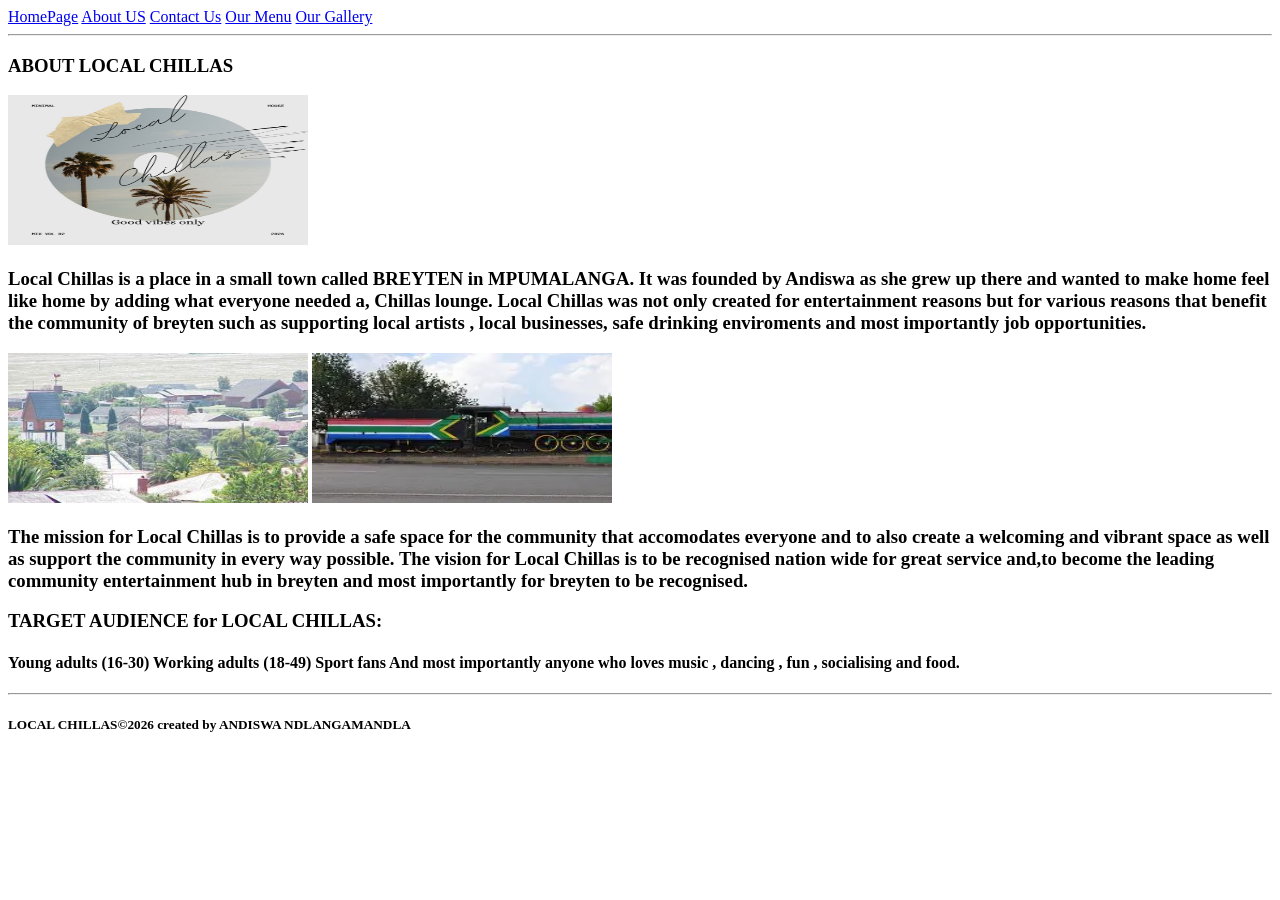
==== about.html @ eb331272 "made some changes" ====
<!DOCTYPE html>
<html lang="en">
<head>
    <meta charset="UTF-8">
    <meta name="viewport" content="width=device-width, initial-scale=1.0">
    <title>LOCAL CHILLAS</title>
</head>
<body>
<header>
<nav>
  
<a href="index.html">HomePage</a>
<a href="about.html">About US</a>
<a href="contact.html">Contact Us</a>
<a href="services.html">Our Menu</a>
<a href="gallery.html">Our Gallery</a>
</nav>
    </header>
<hr>

<main>

<h3>ABOUT LOCAL CHILLAS</h3>

<img src="LCmainpic.jpg" sizes="auto">

<h3><p>Local Chillas is a place in a small town <!--this tag allows the developer to write a paragraph or meesage-->
called BREYTEN in MPUMALANGA. It 
was founded by Andiswa as she grew up 
there and wanted to make home feel like 
home by adding what everyone needed 
a, Chillas lounge. 
Local Chillas was not only created for 
entertainment reasons but for various 
reasons that benefit the community of 
breyten such as supporting local artists , 
local businesses, safe drinking 
enviroments and most importantly job 
opportunities.
</p></h3>

<img src="extraimg.jpg" sizes="auto">

<img src="extraimg2.jpg" sizes="auto">

<h3>The mission for Local Chillas is to 
provide a safe space for the community
that accomodates everyone and to also 
create a welcoming and vibrant space as 
well as support the community in every 
way possible. 
 
The vision for Local Chillas is to be
recognised nation wide for great service
and,to become the leading community 
entertainment hub in breyten and most 
importantly for breyten to be recognised. </h3>

<h3>TARGET AUDIENCE for LOCAL CHILLAS:</h3>
<h4>

Young adults (16-30) 
Working adults (18-49) 
Sport fans  
And most importantly anyone who loves 
music , dancing , fun , socialising and 
food. 



</h4>

 </main>



    
</body>

<hr>

<footer>
<h5>LOCAL CHILLAS&COPY;2026 created by ANDISWA NDLANGAMANDLA</h5>

</footer>

</html>
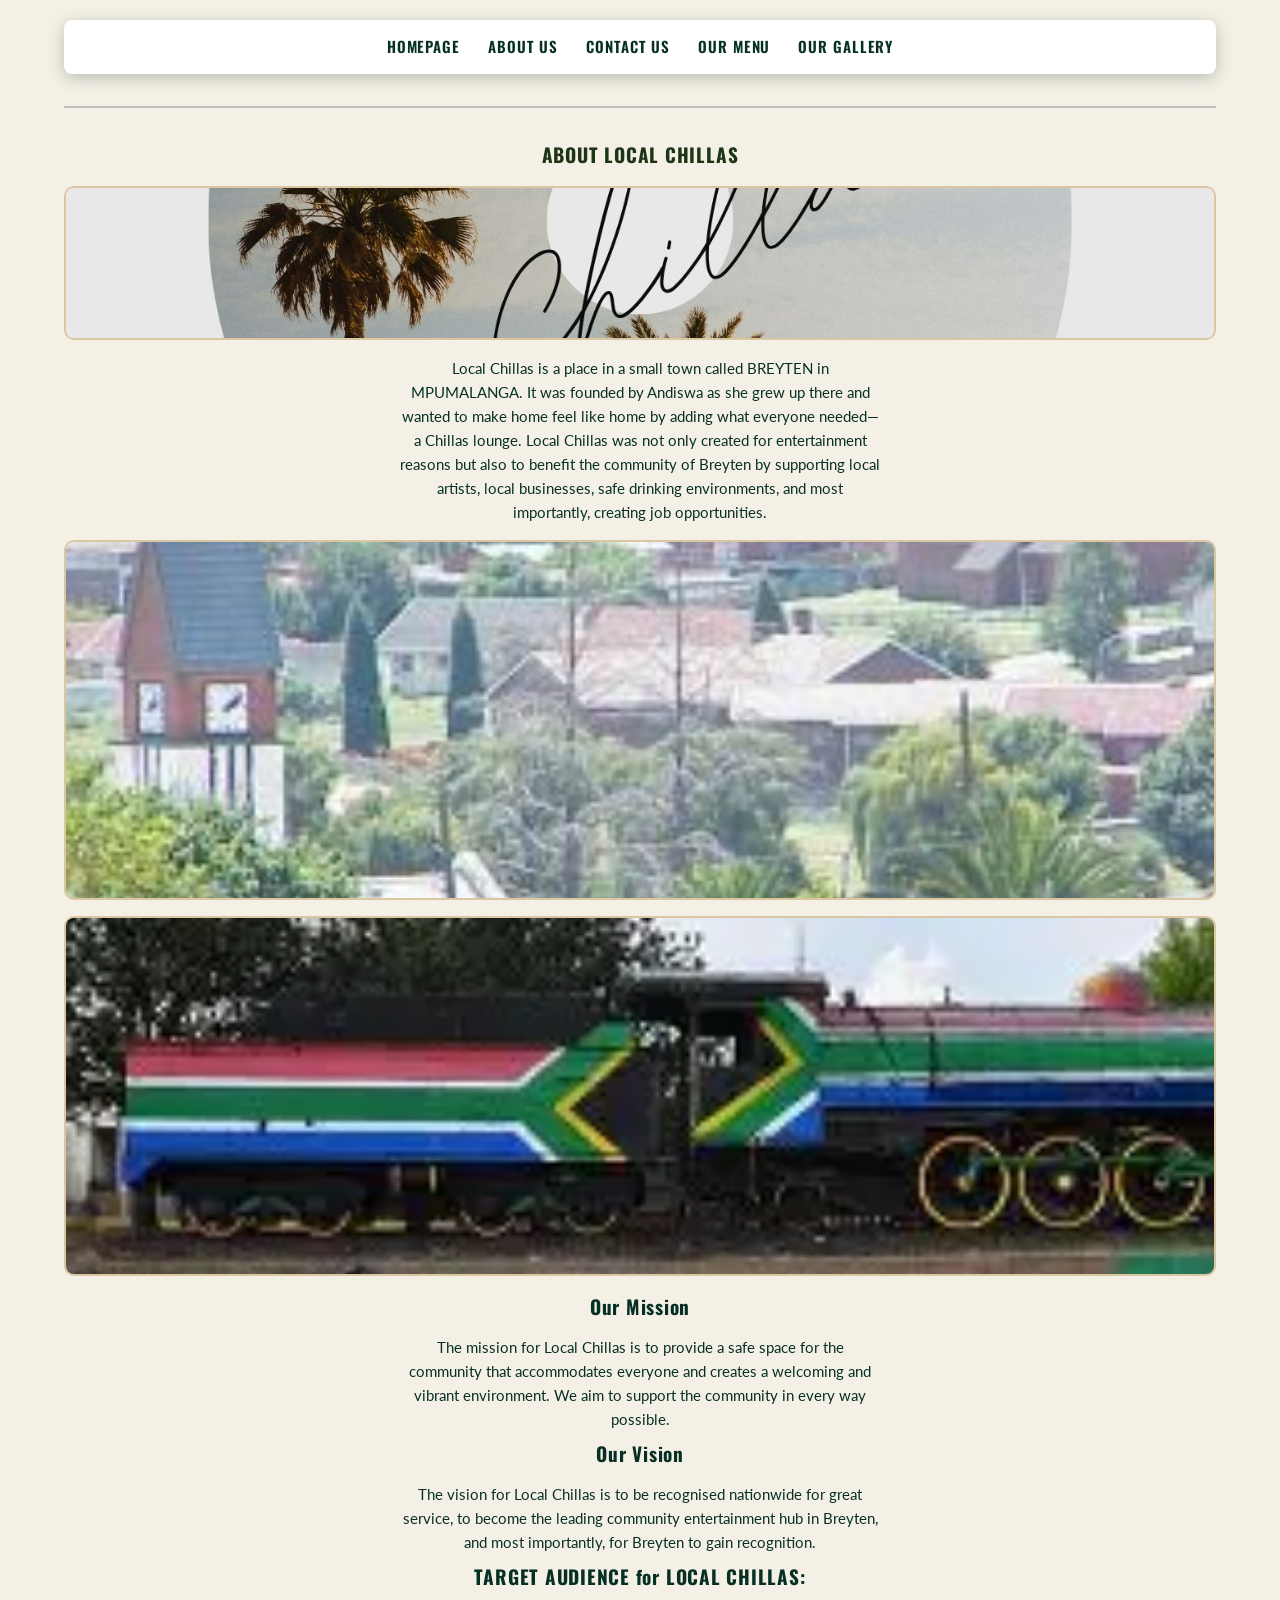
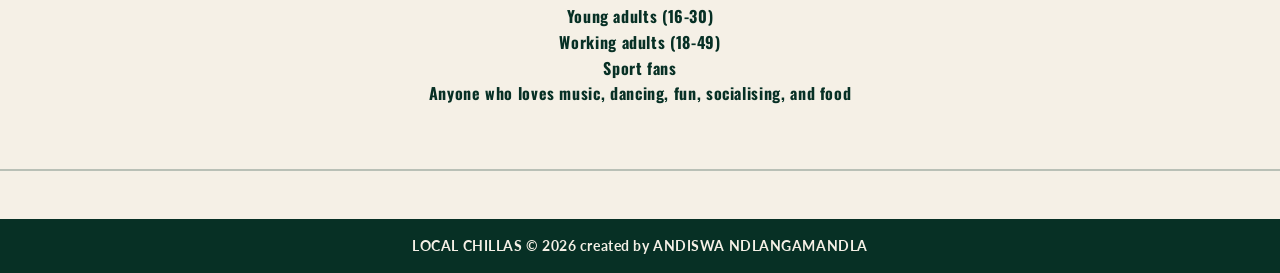
==== commit 91310059: "i commit to the changes i made" ====
--- a/about.html
+++ b/about.html
@@ -4,84 +4,65 @@
     <meta charset="UTF-8">
     <meta name="viewport" content="width=device-width, initial-scale=1.0">
     <title>LOCAL CHILLAS</title>
+    <link rel="stylesheet" href="CSS/style.css">
 </head>
 <body>
-<header>
-<nav>
-  
-<a href="index.html">HomePage</a>
-<a href="about.html">About US</a>
-<a href="contact.html">Contact Us</a>
-<a href="services.html">Our Menu</a>
-<a href="gallery.html">Our Gallery</a>
-</nav>
-    </header>
-<hr>
+    <div class="box">
 
-<main>
+        <header>
+            <nav class="navbar">
+                <ul>
+                    <li><a href="index.html">HomePage</a></li>
+                    <li><a href="about.html">About Us</a></li>
+                    <li><a href="contact.html">Contact Us</a></li>
+                    <li><a href="services.html">Our Menu</a></li>
+                    <li><a href="gallery.html">Our Gallery</a></li>
+                </ul>
+                <div class="indicator"></div>
+            </nav>
+        </header>
 
-<h3>ABOUT LOCAL CHILLAS</h3>
+        <hr>
 
-<img src="LCmainpic.jpg" sizes="auto">
+        <main>
+            <h3 style="color: rgb(28, 53, 22);">ABOUT LOCAL CHILLAS</h3>
 
-<h3><p>Local Chillas is a place in a small town <!--this tag allows the developer to write a paragraph or meesage-->
-called BREYTEN in MPUMALANGA. It 
-was founded by Andiswa as she grew up 
-there and wanted to make home feel like 
-home by adding what everyone needed 
-a, Chillas lounge. 
-Local Chillas was not only created for 
-entertainment reasons but for various 
-reasons that benefit the community of 
-breyten such as supporting local artists , 
-local businesses, safe drinking 
-enviroments and most importantly job 
-opportunities.
-</p></h3>
+            <img src="LCmainpic.jpg" alt="Main picture of Local Chillas" sizes="auto">
+            <p>Local Chillas is a place in a small town called BREYTEN in MPUMALANGA. 
+            It was founded by Andiswa as she grew up there and wanted to make home feel 
+            like home by adding what everyone needed—a Chillas lounge. Local Chillas was 
+            not only created for entertainment reasons but also to benefit the community 
+            of Breyten by supporting local artists, local businesses, safe drinking 
+            environments, and most importantly, creating job opportunities.</p>
 
-<img src="extraimg.jpg" sizes="auto">
+            <img src="extraimg.jpg" alt="Extra image 1 of Local Chillas">
+            <img src="extraimg2.jpg" alt="Extra image 2 of Local Chillas">
 
-<img src="extraimg2.jpg" sizes="auto">
+            <h3>Our Mission</h3>
+            <p>The mission for Local Chillas is to provide a safe space for the community
+            that accommodates everyone and creates a welcoming and vibrant environment. 
+            We aim to support the community in every way possible.</p>
 
-<h3>The mission for Local Chillas is to 
-provide a safe space for the community
-that accomodates everyone and to also 
-create a welcoming and vibrant space as 
-well as support the community in every 
-way possible. 
- 
-The vision for Local Chillas is to be
-recognised nation wide for great service
-and,to become the leading community 
-entertainment hub in breyten and most 
-importantly for breyten to be recognised. </h3>
+            <h3>Our Vision</h3>
+            <p>The vision for Local Chillas is to be recognised nationwide for great service,
+            to become the leading community entertainment hub in Breyten, and most importantly, 
+            for Breyten to gain recognition.</p>
 
-<h3>TARGET AUDIENCE for LOCAL CHILLAS:</h3>
-<h4>
+            <h3>TARGET AUDIENCE for LOCAL CHILLAS:</h3>
+            <h4>
+                Young adults (16-30)<br>
+                Working adults (18-49)<br>
+                Sport fans<br>
+                Anyone who loves music, dancing, fun, socialising, and food
+            </h4>
+        </main>
 
-Young adults (16-30) 
-Working adults (18-49) 
-Sport fans  
-And most importantly anyone who loves 
-music , dancing , fun , socialising and 
-food. 
+    </div>
 
+    <hr>
 
-
-</h4>
-
- </main>
-
-
-
-    
+    <footer>
+        <h5>LOCAL CHILLAS &copy; 2026 created by ANDISWA NDLANGAMANDLA</h5>
+    </footer>
 </body>
-
-<hr>
-
-<footer>
-<h5>LOCAL CHILLAS&COPY;2026 created by ANDISWA NDLANGAMANDLA</h5>
-
-</footer>
-
 </html>
--- a/CSS/style.css
+++ b/CSS/style.css
@@ -0,0 +1,392 @@
+/* ===== LOCAL CHILLAS — style.css ===== */
+/* Fonts */
+@import url('https://fonts.googleapis.com/css2?family=Oswald:wght@400;600&family=Lato:wght@400;700&display=swap');
+
+/* ===== CSS Variables ===== */
+:root {
+    --green-dark:   #073025;
+    --green-mid:    #0a482a;
+    --green-light:  #17352d;
+    --sand:         #f5f0e6;
+    --sand-mid:     #d9c7a3;
+    --sand-light:   #eee6d5;
+    --white:        #ffffff;
+    --black:        #111111;
+    --shadow-green: rgba(7, 48, 37, 0.25);
+}
+
+/* ===== Reset & Base ===== */
+*, *::before, *::after {
+    box-sizing: border-box;
+    margin: 0;
+    padding: 0;
+}
+
+body {
+    font-family: 'Lato', Arial, sans-serif;
+    background-color: var(--sand);
+    color: var(--green-dark);
+    line-height: 1.6;
+}
+
+/* ===== Typography ===== */
+h1, h2, h3, h4 {
+    font-family: 'Oswald', Arial, sans-serif;
+    text-align: center;
+    color: var(--green-dark);
+    letter-spacing: 0.04em;
+}
+
+h1 { font-size: 2rem;   margin-bottom: 20px; }
+h2 { font-size: 1.4rem; margin-bottom: 14px; }
+h3 { font-size: 1.2rem; margin-bottom: 12px; }
+h4 { font-size: 1rem;   margin-bottom: 10px; }
+
+h5 {
+    font-family: 'Lato', Arial, sans-serif;
+    text-align: center;
+    color: var(--sand);
+    font-size: 0.95rem;
+    margin: 0;
+}
+
+/* ===== Page Wrapper ===== */
+.box {
+    max-width: 1200px;
+    margin: 0 auto;
+    padding: 20px 24px;
+}
+
+/* ===== Navbar ===== */
+.navbar {
+    background-color: var(--white);
+    padding: 14px 24px;
+    border-radius: 8px;
+    box-shadow: 0 4px 16px var(--shadow-green);
+}
+
+.navbar ul {
+    list-style: none;
+    display: flex;
+    justify-content: center;
+    flex-wrap: wrap;
+    gap: 28px;
+}
+
+.navbar li a {
+    text-decoration: none;
+    color: var(--green-dark);
+    font-family: 'Oswald', Arial, sans-serif;
+    font-weight: 600;
+    font-size: 15px;
+    letter-spacing: 0.06em;
+    text-transform: uppercase;
+    padding-bottom: 3px;
+    border-bottom: 2px solid transparent;
+    transition: color 0.25s, border-color 0.25s;
+}
+
+.navbar li a:hover {
+    color: var(--green-mid);
+    border-bottom-color: var(--sand-mid);
+}
+
+/* ===== Horizontal Rule ===== */
+hr {
+    border: none;
+    height: 2px;
+    background-color: var(--green-dark);
+    margin: 32px 0;
+    opacity: 0.25;
+}
+
+/* ===== Marquee / Welcome Banner ===== */
+.marquee {
+    background-color: var(--green-dark);
+    padding: 12px 0;
+    margin-top: 14px;
+    border-radius: 6px;
+    overflow: hidden;
+}
+
+.marquee h1 {
+    color: var(--sand);
+    font-size: 1.5rem;
+    margin: 0;
+    letter-spacing: 0.1em;
+}
+
+/* ===== Hero Image ===== */
+.box > img {
+    width: 100%;
+    max-height: 480px;
+    object-fit: cover;
+    border-radius: 10px;
+    margin-top: 20px;
+    display: block;
+}
+
+/* ===== About Page — inline images ===== */
+main img {
+    width: 100%;
+    max-height: 360px;
+    object-fit: cover;
+    border-radius: 10px;
+    margin: 16px 0;
+    border: 2px solid var(--sand-mid);
+    display: block;
+}
+
+/* ===== Gallery Sections ===== */
+section {
+    margin-bottom: 40px;
+}
+
+section h3 {
+    font-size: 1.1rem;
+    color: var(--green-dark);
+    text-align: left;
+    padding-left: 4px;
+    border-left: 4px solid var(--green-mid);
+    margin-bottom: 14px;
+}
+
+.gallery-grid {
+    display: grid;
+    grid-template-columns: repeat(auto-fit, minmax(240px, 1fr));
+    gap: 16px;
+}
+
+.gallery-grid img {
+    width: 100%;
+    height: 220px;
+    object-fit: cover;
+    border-radius: 10px;
+    border: 2px solid var(--sand-mid);
+    transition: transform 0.3s ease, box-shadow 0.3s ease;
+    display: block;
+    margin: 0;
+}
+
+.gallery-grid img:hover {
+    transform: scale(1.04);
+    box-shadow: 0 8px 24px var(--shadow-green);
+}
+
+/* ===== Menu Tables ===== */
+.menu-table,
+.vip-table {
+    width: 80%;
+    margin: 0 auto 28px;
+    border-collapse: collapse;
+    background-color: var(--white);
+    border-radius: 10px;
+    overflow: hidden;
+    box-shadow: 0 4px 16px var(--shadow-green);
+}
+
+/* Headers */
+.menu-table th,
+.vip-table th {
+    padding: 12px 20px;
+    background-color: var(--green-dark);
+    color: var(--sand);
+    font-family: 'Oswald', Arial, sans-serif;
+    font-size: 16px;
+    letter-spacing: 0.05em;
+    text-align: left;
+}
+
+.vip-table th {
+    background-color: var(--green-mid);
+    text-align: center;
+}
+
+/* Cells */
+.menu-table td,
+.vip-table td {
+    padding: 11px 20px;
+    font-size: 15px;
+    border-bottom: 1px solid var(--sand-mid);
+    color: var(--green-dark);
+}
+
+.vip-table td {
+    background-color: var(--sand);
+    text-align: center;
+}
+
+/* Last row — no divider */
+.menu-table tr:last-child td,
+.vip-table tr:last-child td {
+    border-bottom: none;
+    font-weight: 700;
+}
+
+/* Row hover */
+.menu-table tbody tr:hover td,
+.vip-table tbody tr:hover td {
+    background-color: var(--sand-light);
+    transition: background-color 0.2s ease;
+}
+
+/* ===== Contact Page ===== */
+.contact-form-wrapper {
+    margin-top: 30px;
+}
+
+.contact-form {
+    background-color: var(--white);
+    border-radius: 10px;
+    padding: 28px 32px;
+    box-shadow: 0 4px 16px var(--shadow-green);
+    max-width: 560px;
+    margin: 0 auto;
+    display: flex;
+    flex-direction: column;
+    gap: 14px;
+}
+
+.contact-form h2 {
+    font-size: 1.3rem;
+    text-align: center;
+    margin-bottom: 6px;
+}
+
+.contact-form label {
+    font-size: 14px;
+    font-weight: 700;
+    color: var(--green-dark);
+    margin-bottom: 2px;
+}
+
+.contact-form input[type="text"],
+.contact-form input[type="email"] {
+    width: 100%;
+    padding: 10px 14px;
+    border: 1.5px solid var(--sand-mid);
+    border-radius: 6px;
+    font-family: 'Lato', Arial, sans-serif;
+    font-size: 15px;
+    color: var(--green-dark);
+    background-color: var(--sand);
+    transition: border-color 0.2s;
+    outline: none;
+}
+
+.contact-form input:focus {
+    border-color: var(--green-mid);
+    background-color: var(--white);
+}
+
+/* ===== Buttons ===== */
+button,
+.contact-form button {
+    background-color: var(--green-dark);
+    color: var(--sand);
+    font-family: 'Oswald', Arial, sans-serif;
+    font-size: 15px;
+    letter-spacing: 0.08em;
+    text-transform: uppercase;
+    padding: 11px 26px;
+    border: 2px solid var(--green-dark);
+    border-radius: 8px;
+    cursor: pointer;
+    transition: background-color 0.25s, color 0.25s, transform 0.15s;
+}
+
+button:hover {
+    background-color: var(--green-mid);
+    border-color: var(--green-mid);
+    transform: translateY(-2px);
+}
+
+button:active {
+    transform: translateY(1px);
+}
+
+button[type="button"] {
+    background-color: transparent;
+    color: var(--green-dark);
+    border-color: var(--green-dark);
+    margin-top: 6px;
+}
+
+button[type="button"]:hover {
+    background-color: var(--green-dark);
+    color: var(--sand);
+}
+
+/* ===== Contact Info Text ===== */
+main ul {
+    list-style: none;
+    padding: 0;
+    margin: 16px auto;
+    max-width: 420px;
+    text-align: center;
+}
+
+main ul li {
+    padding: 6px 0;
+    font-size: 16px;
+}
+
+main p {
+    text-align: center;
+    font-size: 15px;
+    margin: 8px auto;
+    max-width: 480px;
+}
+
+main a {
+    color: var(--green-mid);
+    font-weight: 700;
+}
+
+main a:hover {
+    text-decoration: underline;
+}
+
+/* ===== Footer ===== */
+footer {
+    background-color: var(--green-dark);
+    color: var(--sand);
+    text-align: center;
+    padding: 16px 0;
+    margin-top: 48px;
+}
+
+footer h5 {
+    color: var(--sand);
+    font-size: 14px;
+    letter-spacing: 0.04em;
+}
+
+/* ===== Responsive ===== */
+@media (max-width: 768px) {
+    .navbar ul {
+        flex-direction: column;
+        align-items: center;
+        gap: 12px;
+    }
+
+    .menu-table,
+    .vip-table {
+        width: 100%;
+    }
+
+    .menu-table th,
+    .menu-table td,
+    .vip-table th,
+    .vip-table td {
+        padding: 10px 12px;
+        font-size: 13px;
+    }
+
+    h1 { font-size: 1.5rem; }
+    h2 { font-size: 1.2rem; }
+
+    .contact-form {
+        padding: 20px 16px;
+    }
+}
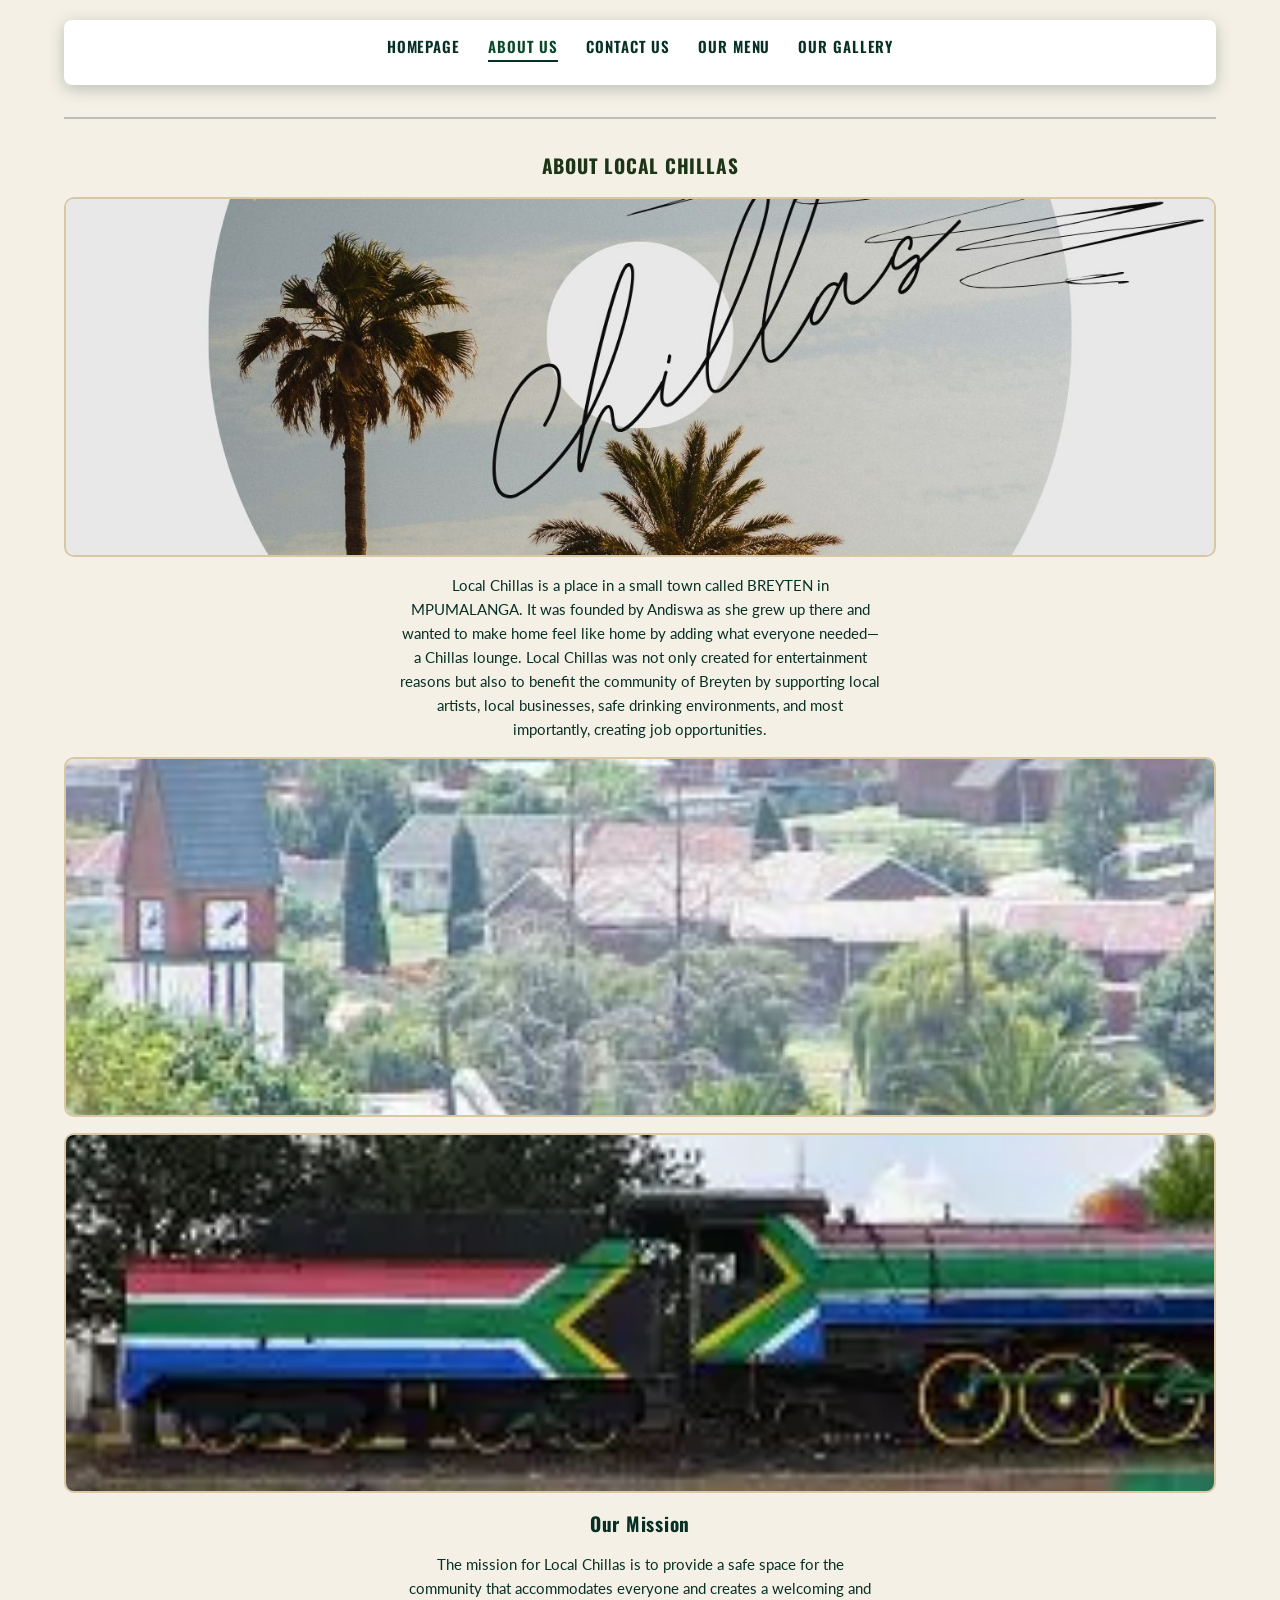
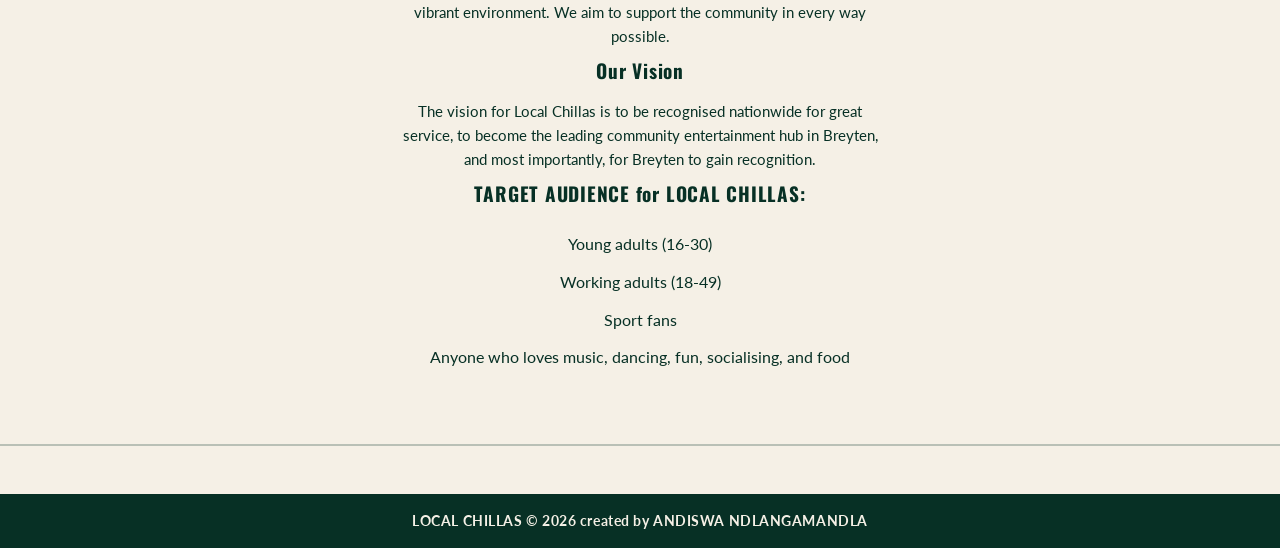
==== commit 748bc7c9: "i commit to the final changes i made in all the pages" ====
--- a/about.html
+++ b/about.html
@@ -13,7 +13,7 @@
             <nav class="navbar">
                 <ul>
                     <li><a href="index.html">HomePage</a></li>
-                    <li><a href="about.html">About Us</a></li>
+                    <li><a href="about.html" class="active">About Us</a></li>
                     <li><a href="contact.html">Contact Us</a></li>
                     <li><a href="services.html">Our Menu</a></li>
                     <li><a href="gallery.html">Our Gallery</a></li>
@@ -27,7 +27,7 @@
         <main>
             <h3 style="color: rgb(28, 53, 22);">ABOUT LOCAL CHILLAS</h3>
 
-            <img src="LCmainpic.jpg" alt="Main picture of Local Chillas" sizes="auto">
+            <img src="LCmainpic.jpg" alt="Main picture of Local Chillas">
             <p>Local Chillas is a place in a small town called BREYTEN in MPUMALANGA. 
             It was founded by Andiswa as she grew up there and wanted to make home feel 
             like home by adding what everyone needed—a Chillas lounge. Local Chillas was 
@@ -49,12 +49,14 @@
             for Breyten to gain recognition.</p>
 
             <h3>TARGET AUDIENCE for LOCAL CHILLAS:</h3>
-            <h4>
-                Young adults (16-30)<br>
-                Working adults (18-49)<br>
-                Sport fans<br>
-                Anyone who loves music, dancing, fun, socialising, and food
-            </h4>
+            
+                <ul>
+                <li>Young adults (16-30)</li>
+                <li>Working adults (18-49)</li>
+                <li>Sport fans</li>
+                <li>Anyone who loves music, dancing, fun, socialising, and food</li>
+                </ul>
+            
         </main>
 
     </div>
--- a/CSS/style.css
+++ b/CSS/style.css
@@ -142,7 +142,7 @@
     margin-bottom: 40px;
 }
 
-section h3 {
+.gallery-section h3 {
     font-size: 1.1rem;
     color: var(--green-dark);
     text-align: left;
@@ -389,4 +389,16 @@
     .contact-form {
         padding: 20px 16px;
     }
+}
+.indicator {
+    height: 3px;
+    background-color: var(--green-dark);
+    border-radius: 2px;
+    margin-top: 8px;
+    width: 0;
+    transition: width 0.3s ease;
+}
+.navbar li a.active {
+    border-bottom: 2px solid var(--green-dark);
+    color: var(--green-mid);
 }
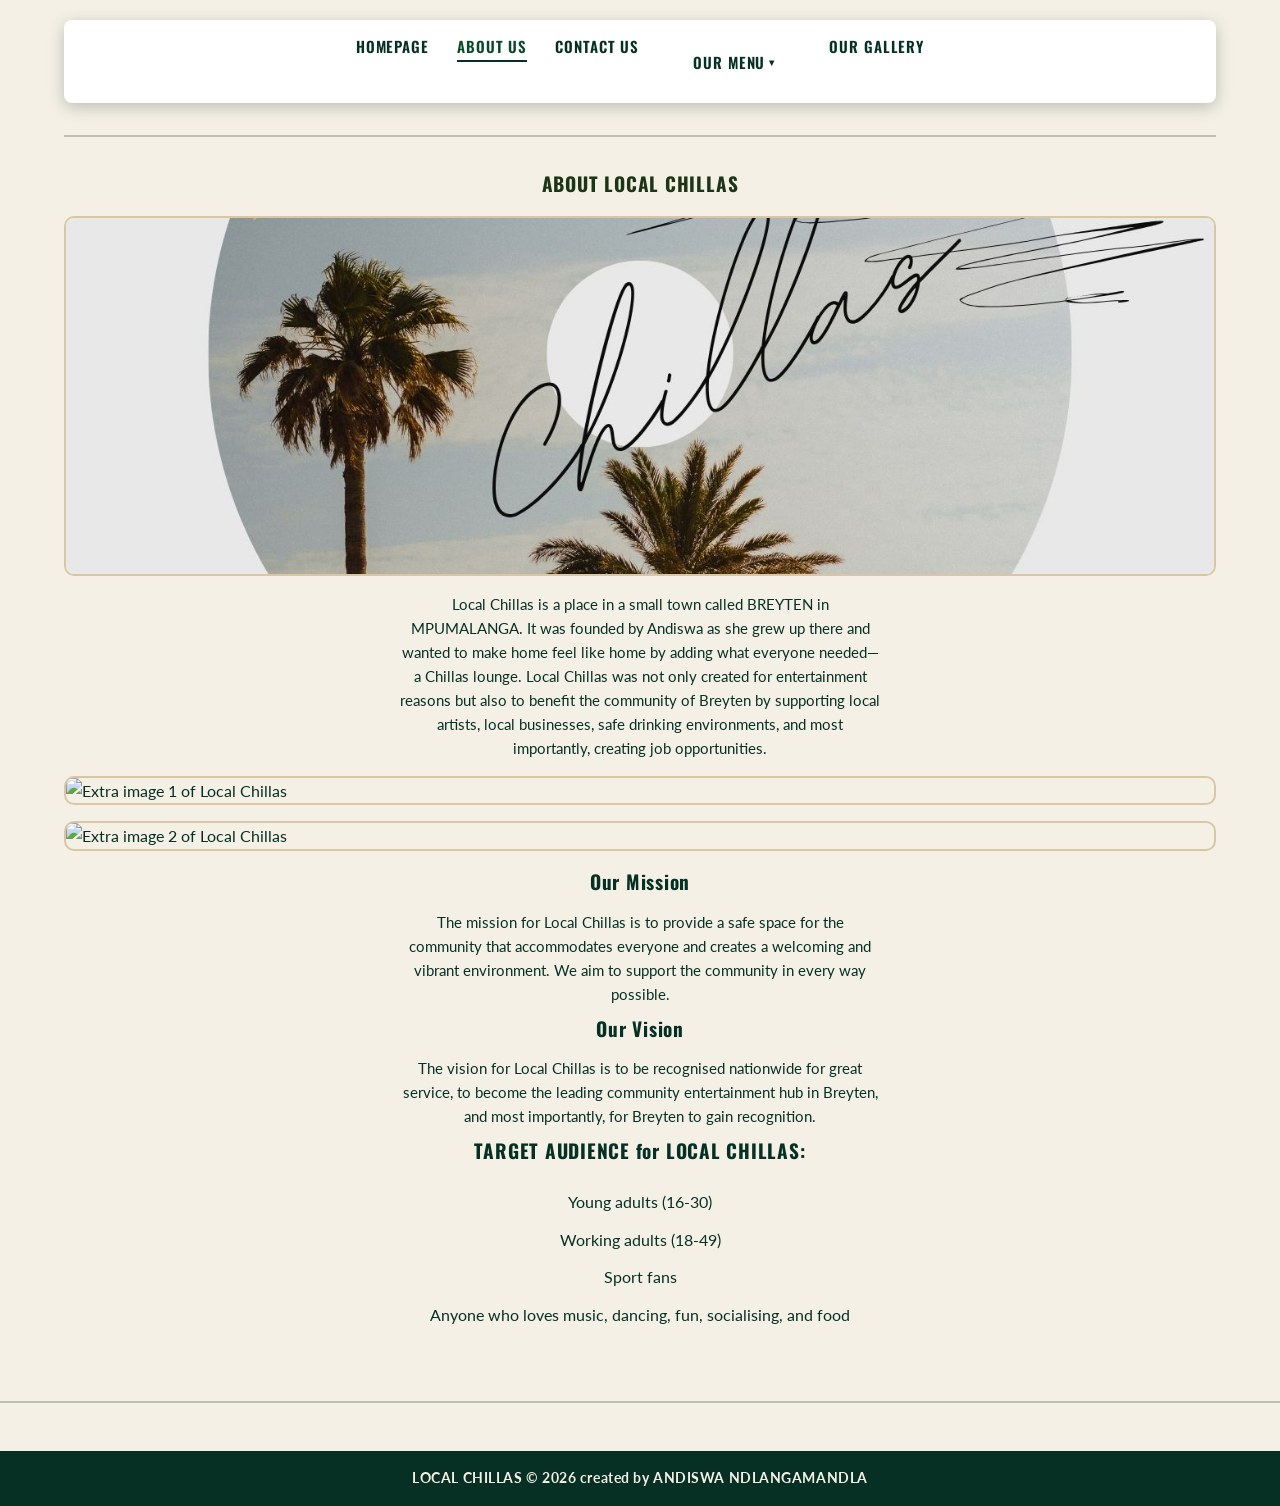
==== commit cd853cd3: "i commit" ====
--- a/about.html
+++ b/about.html
@@ -15,7 +15,23 @@
                     <li><a href="index.html">HomePage</a></li>
                     <li><a href="about.html" class="active">About Us</a></li>
                     <li><a href="contact.html">Contact Us</a></li>
-                    <li><a href="services.html">Our Menu</a></li>
+                    <li class="has-dropdown">
+                        <button type="button" class="dropdown-toggle" aria-haspopup="true" aria-expanded="false">
+                            Our Menu <span class="caret">&#9662;</span>
+                        </button>
+                        <ul class="dropdown-menu">
+                            <li><a href="services.html">View Full Menu</a></li>
+                            <li><a href="services.html#food">Food</a></li>
+                            <li><a href="services.html#drinks">Drinks</a></li>
+                            <li><a href="services.html#light-meals">Light Meals</a></li>
+                            <li><a href="services.html#ciders">Ciders</a></li>
+                            <li><a href="services.html#shots">Shots</a></li>
+                            <li><a href="services.html#cocktails">Cocktails</a></li>
+                            <li><a href="services.html#hookah">Hookah</a></li>
+                            <li><a href="services.html#big-money">Big Money Special</a></li>
+                            <li><a href="services.html#vip-packages">VIP Packages</a></li>
+                        </ul>
+                    </li>
                     <li><a href="gallery.html">Our Gallery</a></li>
                 </ul>
                 <div class="indicator"></div>
@@ -66,5 +82,7 @@
     <footer>
         <h5>LOCAL CHILLAS &copy; 2026 created by ANDISWA NDLANGAMANDLA</h5>
     </footer>
+
+    <script src="JS/script.js"></script>
 </body>
 </html>
--- a/CSS/style.css
+++ b/CSS/style.css
@@ -12,6 +12,7 @@
     --sand-light:   #eee6d5;
     --white:        #ffffff;
     --black:        #111111;
+    --error:        #c0392b;
     --shadow-green: rgba(7, 48, 37, 0.25);
 }
 
@@ -63,6 +64,7 @@
     padding: 14px 24px;
     border-radius: 8px;
     box-shadow: 0 4px 16px var(--shadow-green);
+    position: relative;
 }
 
 .navbar ul {
@@ -401,4 +403,192 @@
 .navbar li a.active {
     border-bottom: 2px solid var(--green-dark);
     color: var(--green-mid);
+}
+
+/* =========================================================
+   ADDED — Dropdown menu ("Our Menu")
+   ========================================================= */
+.navbar li.has-dropdown {
+    position: relative;
+}
+
+.navbar .dropdown-toggle {
+    background: none;
+    border: none;
+    color: var(--green-dark);
+    font-family: 'Oswald', Arial, sans-serif;
+    font-weight: 600;
+    font-size: 15px;
+    letter-spacing: 0.06em;
+    text-transform: uppercase;
+    cursor: pointer;
+    padding-bottom: 3px;
+    border-bottom: 2px solid transparent;
+    transition: color 0.25s, border-color 0.25s;
+    display: inline-flex;
+    align-items: center;
+    gap: 4px;
+}
+
+.navbar .dropdown-toggle:hover,
+.navbar .dropdown-toggle.active {
+    color: var(--green-mid);
+    border-bottom-color: var(--sand-mid);
+}
+
+.caret {
+    font-size: 0.6rem;
+    transition: transform 0.2s ease;
+}
+
+.has-dropdown.open .caret {
+    transform: rotate(180deg);
+}
+
+.dropdown-menu {
+    position: absolute;
+    top: 100%;
+    left: 0;
+    margin-top: 10px;
+    background-color: var(--white);
+    list-style: none;
+    padding: 8px 0;
+    min-width: 200px;
+    border-radius: 8px;
+    box-shadow: 0 8px 24px var(--shadow-green);
+    opacity: 0;
+    visibility: hidden;
+    transform: translateY(-6px);
+    transition: opacity 0.15s ease, transform 0.15s ease, visibility 0.15s;
+    z-index: 30;
+}
+
+.has-dropdown.open .dropdown-menu {
+    opacity: 1;
+    visibility: visible;
+    transform: translateY(0);
+}
+
+.dropdown-menu li a {
+    display: block;
+    padding: 8px 18px;
+    font-size: 14px;
+    text-transform: none;
+    letter-spacing: normal;
+    border-bottom: none;
+}
+
+.dropdown-menu li a:hover {
+    background-color: var(--sand-light);
+    border-bottom: none;
+}
+
+@media (max-width: 768px) {
+    .dropdown-menu {
+        position: static;
+        box-shadow: none;
+        opacity: 1;
+        visibility: visible;
+        transform: none;
+        display: none;
+        margin-top: 6px;
+    }
+    .has-dropdown.open .dropdown-menu {
+        display: block;
+    }
+}
+
+/* =========================================================
+   ADDED — Homepage hero slider
+   ========================================================= */
+.hero-slider {
+    position: relative;
+    width: 100%;
+    max-height: 480px;
+    overflow: hidden;
+    border-radius: 10px;
+    margin-top: 20px;
+}
+
+.hero-slider-track {
+    display: flex;
+    transition: transform 0.5s ease;
+}
+
+.hero-slide {
+    flex: 0 0 100%;
+}
+
+.hero-slide img {
+    width: 100%;
+    max-height: 480px;
+    object-fit: cover;
+    display: block;
+}
+
+.hero-slider .slider-btn {
+    position: absolute;
+    top: 50%;
+    transform: translateY(-50%);
+    background-color: rgba(245, 240, 230, 0.85);
+    color: var(--green-dark);
+    border: none;
+    border-radius: 50%;
+    width: 38px;
+    height: 38px;
+    font-size: 1rem;
+    cursor: pointer;
+}
+
+.hero-slider .slider-btn.prev { left: 14px; }
+.hero-slider .slider-btn.next { right: 14px; }
+
+.hero-slider .slider-dots {
+    position: absolute;
+    bottom: 16px;
+    left: 0;
+    right: 0;
+    display: flex;
+    justify-content: center;
+    gap: 8px;
+}
+
+.hero-slider .slider-dots .dot {
+    width: 9px;
+    height: 9px;
+    border-radius: 50%;
+    background-color: rgba(245, 240, 230, 0.55);
+    border: none;
+    cursor: pointer;
+    padding: 0;
+}
+
+.hero-slider .slider-dots .dot.active {
+    background-color: var(--sand);
+}
+
+/* =========================================================
+   ADDED — Contact form validation states
+   ========================================================= */
+.form-group {
+    display: flex;
+    flex-direction: column;
+    gap: 4px;
+}
+
+.contact-form input.invalid {
+    border-color: var(--error);
+}
+
+.error-message {
+    display: block;
+    color: var(--error);
+    font-size: 13px;
+    min-height: 1em;
+}
+
+.form-success {
+    color: var(--green-mid);
+    font-weight: 700;
+    text-align: center;
 }
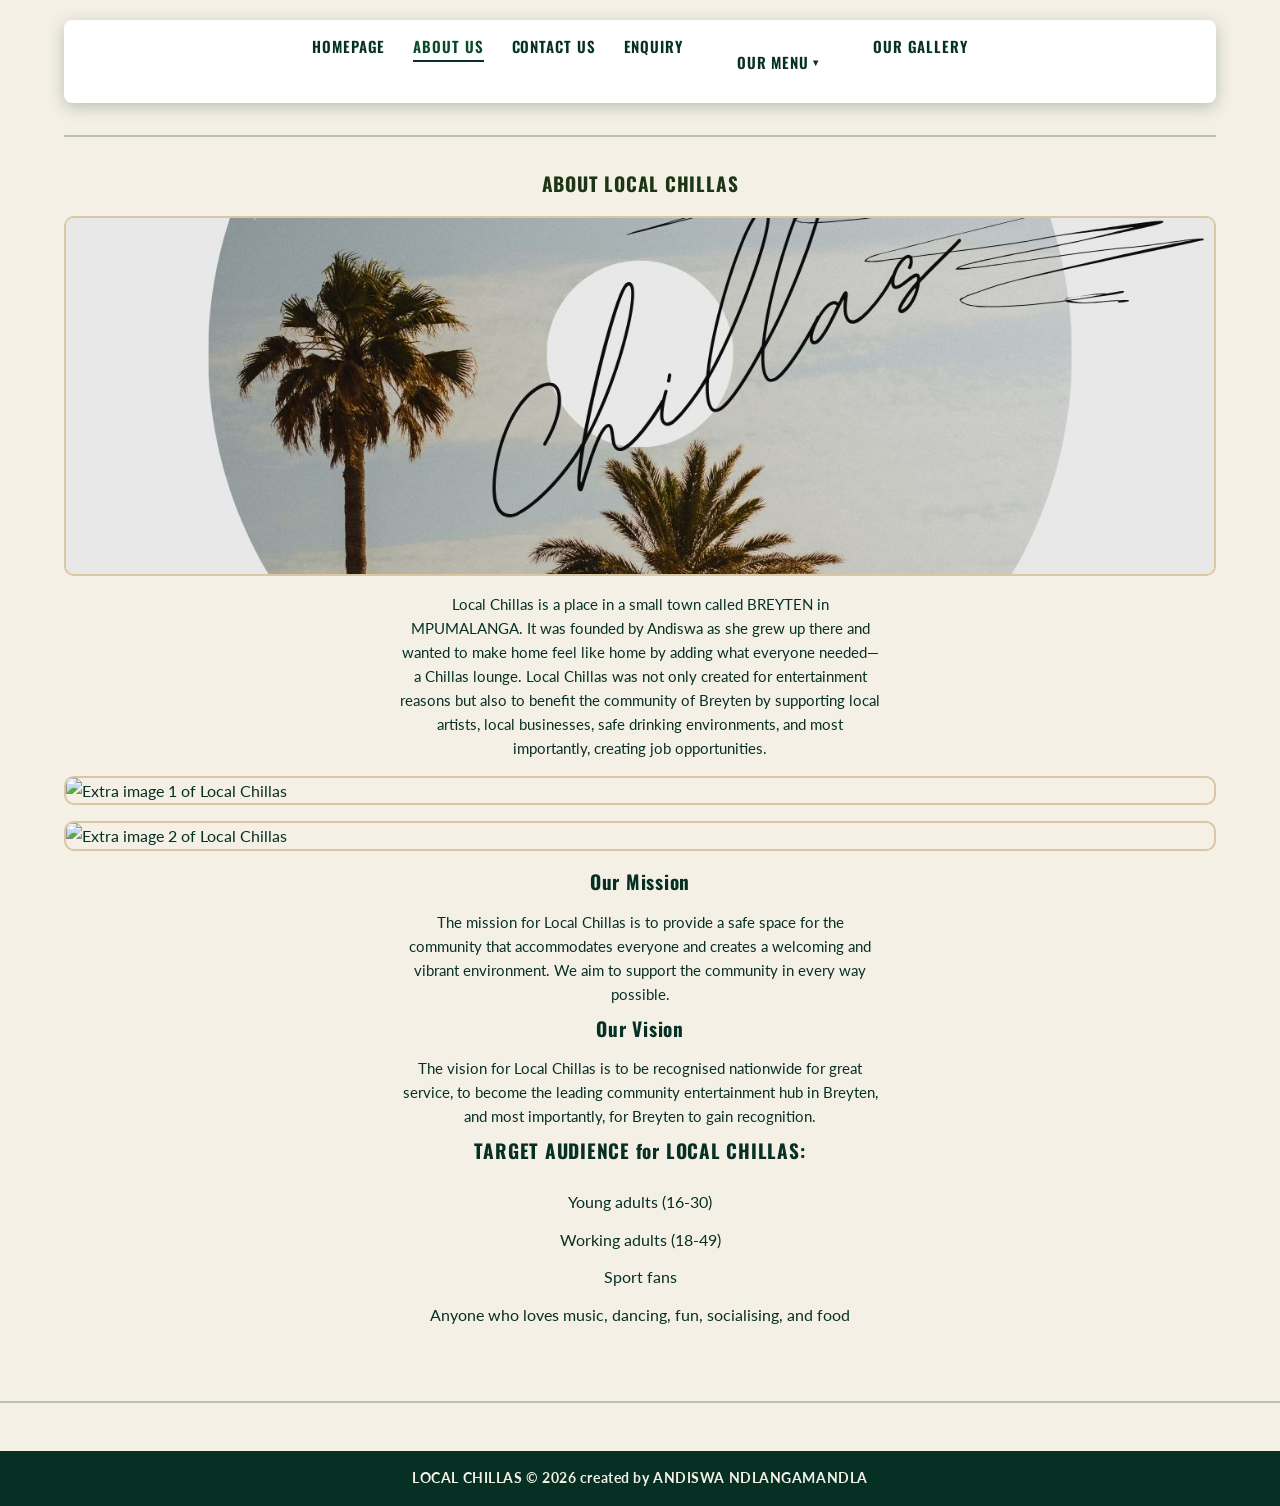
==== commit 06f29da1: "i commit to the changes i made in the gallery page" ====
--- a/about.html
+++ b/about.html
@@ -15,6 +15,7 @@
                     <li><a href="index.html">HomePage</a></li>
                     <li><a href="about.html" class="active">About Us</a></li>
                     <li><a href="contact.html">Contact Us</a></li>
+                    <li><a href="enquiry.html">Enquiry</a></li>
                     <li class="has-dropdown">
                         <button type="button" class="dropdown-toggle" aria-haspopup="true" aria-expanded="false">
                             Our Menu <span class="caret">&#9662;</span>
--- a/CSS/style.css
+++ b/CSS/style.css
@@ -591,4 +591,54 @@
     color: var(--green-mid);
     font-weight: 700;
     text-align: center;
+}
+/* ===== Enquiry Response Box ===== */
+.enquiry-response {
+    background-color: var(--white);
+    border-left: 5px solid var(--green-mid);
+    border-radius: 8px;
+    padding: 20px 24px;
+    margin-top: 24px;
+    box-shadow: 0 4px 16px var(--shadow-green);
+    max-width: 560px;
+    margin-left: auto;
+    margin-right: auto;
+}
+
+.enquiry-response h3 {
+    color: var(--green-dark);
+    margin-bottom: 10px;
+    text-align: left;
+}
+
+.enquiry-response p {
+    text-align: left;
+    font-size: 15px;
+    color: var(--green-dark);
+}
+
+/* ===== Select dropdown styling ===== */
+.contact-form select,
+.contact-form textarea {
+    width: 100%;
+    padding: 10px 14px;
+    border: 1.5px solid var(--sand-mid);
+    border-radius: 6px;
+    font-family: 'Lato', Arial, sans-serif;
+    font-size: 15px;
+    color: var(--green-dark);
+    background-color: var(--sand);
+    transition: border-color 0.2s;
+    outline: none;
+}
+
+.contact-form select:focus,
+.contact-form textarea:focus {
+    border-color: var(--green-mid);
+    background-color: var(--white);
+}
+
+.contact-form select.invalid,
+.contact-form textarea.invalid {
+    border-color: var(--error);
 }
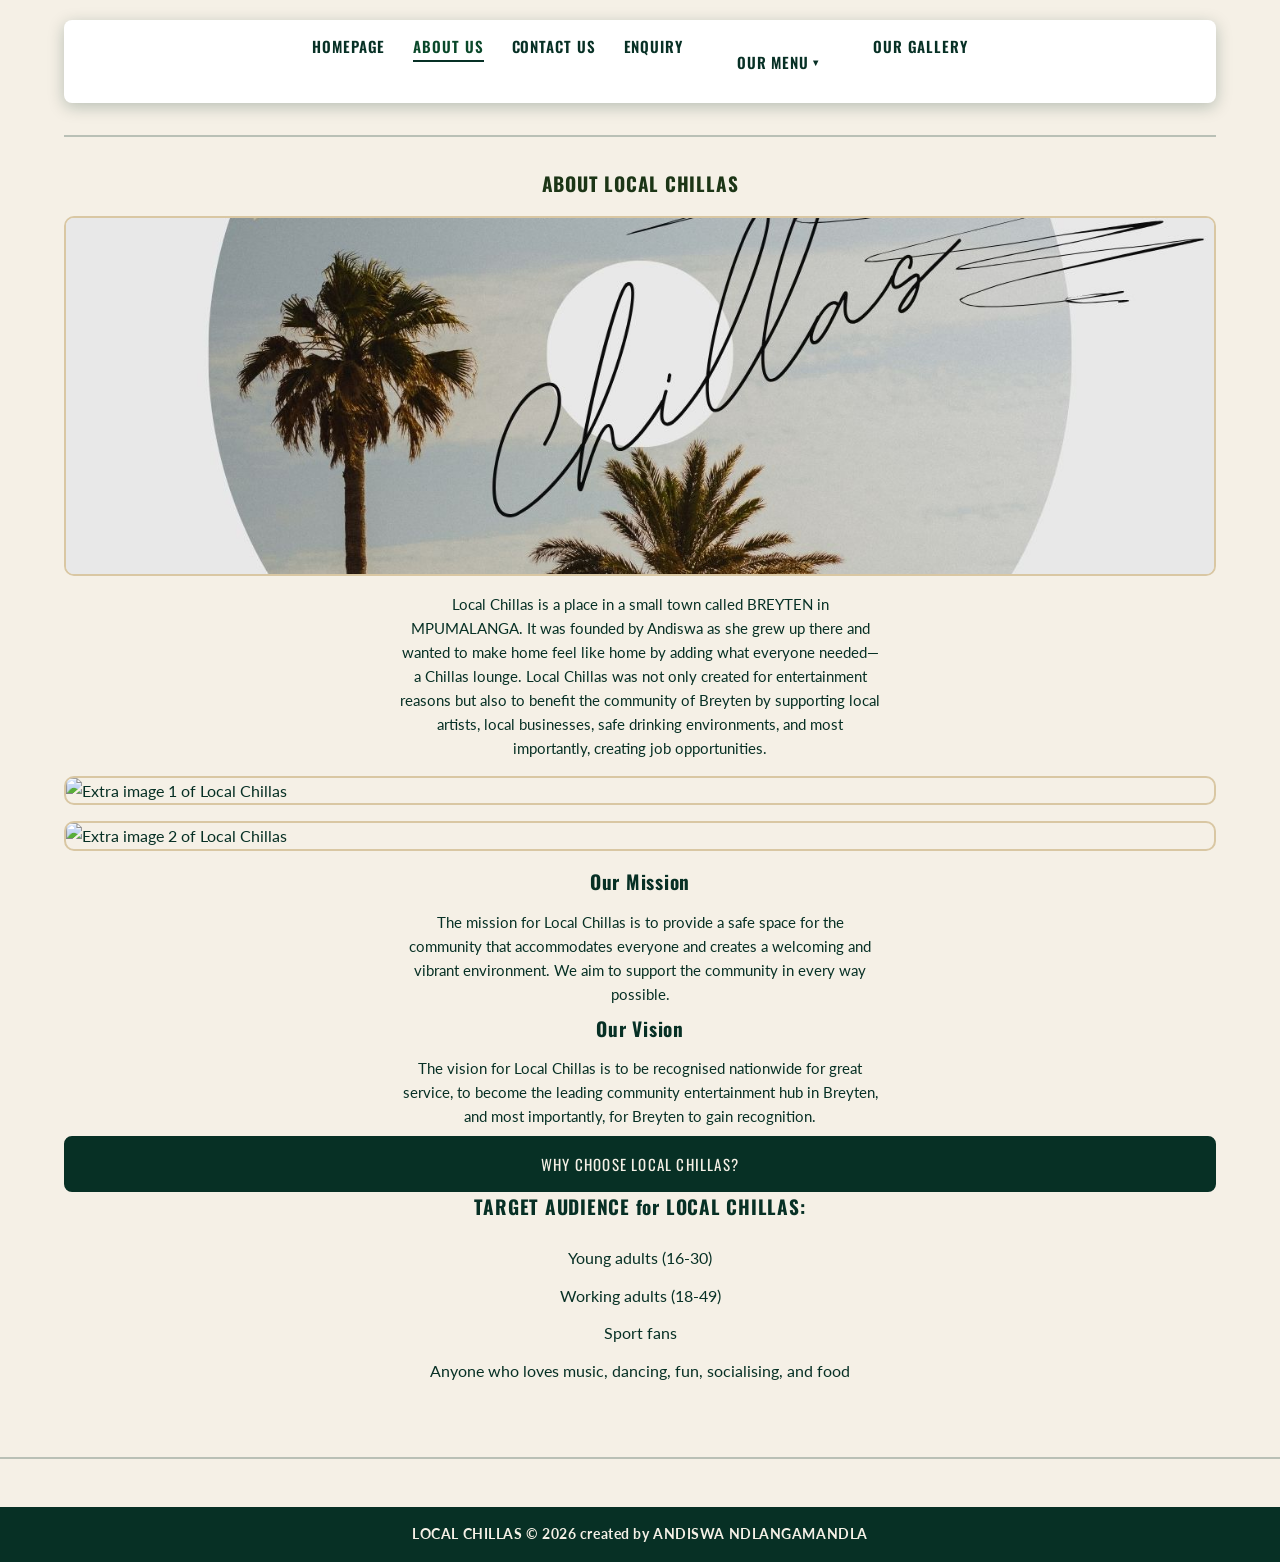
==== commit 57858399: "i commit to the changes made to JS ,CSS and on the about page" ====
--- a/about.html
+++ b/about.html
@@ -65,6 +65,17 @@
             to become the leading community entertainment hub in Breyten, and most importantly, 
             for Breyten to gain recognition.</p>
 
+<button class="accordion">
+Why Choose Local Chillas?
+</button>
+
+<div class="panel">
+<p>
+Local Chillas supports local artists,
+creates jobs and provides a safe
+community entertainment venue.
+</p>
+</div>
             <h3>TARGET AUDIENCE for LOCAL CHILLAS:</h3>
             
                 <ul>
--- a/CSS/style.css
+++ b/CSS/style.css
@@ -641,4 +641,37 @@
 .contact-form select.invalid,
 .contact-form textarea.invalid {
     border-color: var(--error);
+}
+.lightbox{
+    display:none;
+    position:fixed;
+    inset:0;
+    background:rgba(0,0,0,0.9);
+    justify-content:center;
+    align-items:center;
+    z-index:9999;
+}
+
+.lightbox img{
+    max-width:90%;
+    max-height:90%;
+}
+
+.close-lightbox{
+    position:absolute;
+    top:20px;
+    right:30px;
+    font-size:40px;
+    color:white;
+    cursor:pointer;
+}
+.accordion{
+    width:100%;
+    padding:15px;
+    cursor:pointer;
+}
+
+.panel{
+    display:none;
+    padding:15px;
 }
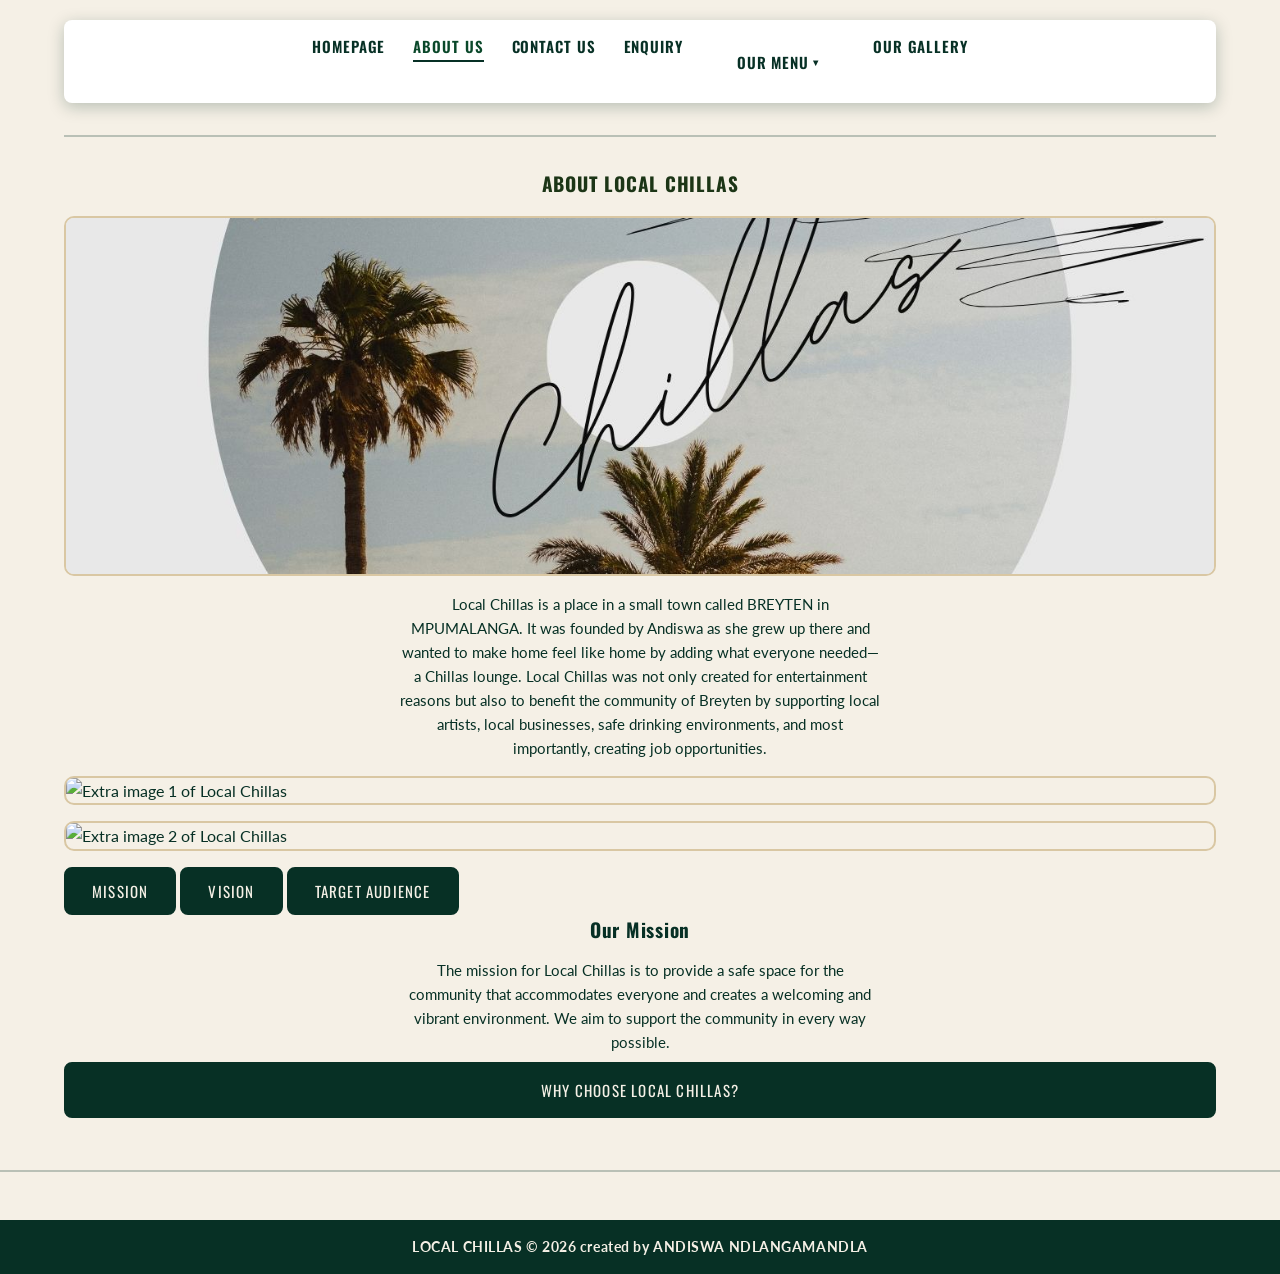
==== commit dbdcfb6c: "i commit to the changes made in the about page" ====
--- a/about.html
+++ b/about.html
@@ -55,15 +55,49 @@
             <img src="extraimg.jpg" alt="Extra image 1 of Local Chillas">
             <img src="extraimg2.jpg" alt="Extra image 2 of Local Chillas">
 
-            <h3>Our Mission</h3>
-            <p>The mission for Local Chillas is to provide a safe space for the community
-            that accommodates everyone and creates a welcoming and vibrant environment. 
-            We aim to support the community in every way possible.</p>
+            <div class="tabs">
 
-            <h3>Our Vision</h3>
-            <p>The vision for Local Chillas is to be recognised nationwide for great service,
-            to become the leading community entertainment hub in Breyten, and most importantly, 
-            for Breyten to gain recognition.</p>
+    <button class="tab-btn active" data-tab="mission">
+        Mission
+    </button>
+
+    <button class="tab-btn" data-tab="vision">
+        Vision
+    </button>
+
+    <button class="tab-btn" data-tab="audience">
+        Target Audience
+    </button>
+
+</div>
+
+<div id="mission" class="tab-content">
+    <h3>Our Mission</h3>
+    <p>
+        The mission for Local Chillas is to provide a safe space for the community
+        that accommodates everyone and creates a welcoming and vibrant environment.
+        We aim to support the community in every way possible.
+    </p>
+</div>
+
+<div id="vision" class="tab-content" style="display:none;">
+    <h3>Our Vision</h3>
+    <p>
+        The vision for Local Chillas is to be recognised nationwide for great service,
+        to become the leading community entertainment hub in Breyten, and most importantly,
+        for Breyten to gain recognition.
+    </p>
+</div>
+
+<div id="audience" class="tab-content" style="display:none;">
+    <h3>Target Audience</h3>
+    <ul>
+        <li>Young adults (16-30)</li>
+        <li>Working adults (18-49)</li>
+        <li>Sport fans</li>
+        <li>Anyone who loves music, dancing, fun, socialising and food</li>
+    </ul>
+</div>
 
 <button class="accordion">
 Why Choose Local Chillas?
@@ -76,14 +110,7 @@
 community entertainment venue.
 </p>
 </div>
-            <h3>TARGET AUDIENCE for LOCAL CHILLAS:</h3>
-            
-                <ul>
-                <li>Young adults (16-30)</li>
-                <li>Working adults (18-49)</li>
-                <li>Sport fans</li>
-                <li>Anyone who loves music, dancing, fun, socialising, and food</li>
-                </ul>
+        
             
         </main>
 
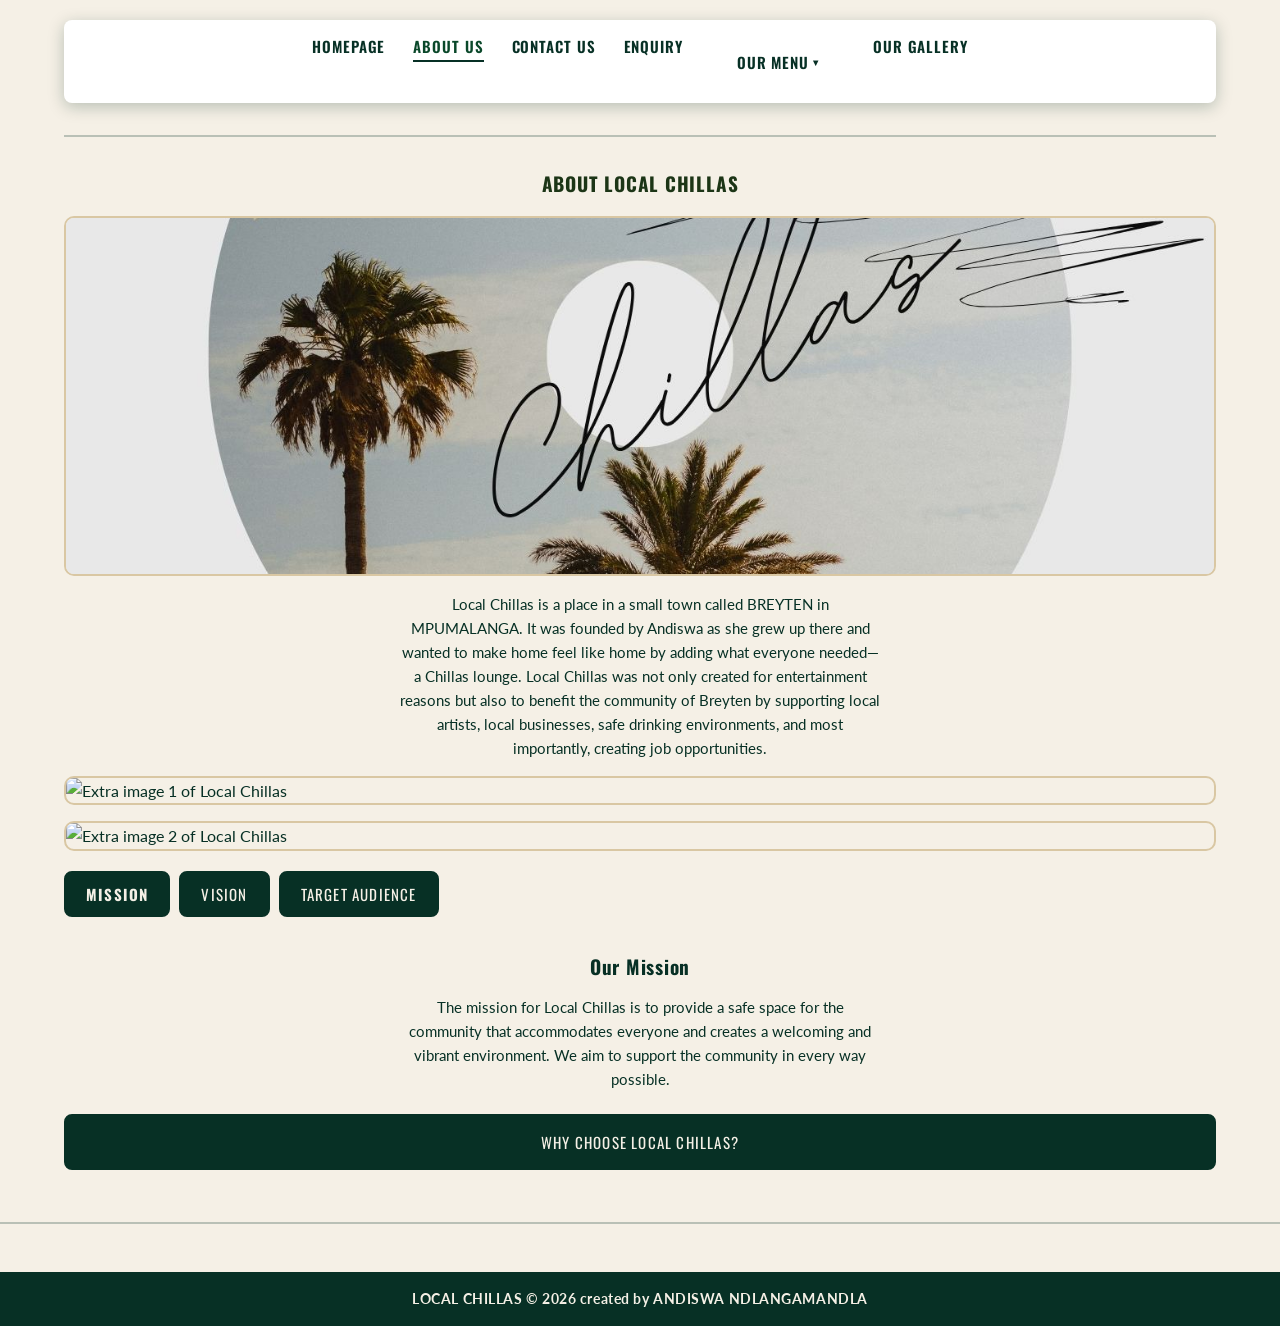
==== commit 970c80c4: "i commit to my changes" ====
--- a/about.html
+++ b/about.html
@@ -4,6 +4,7 @@
     <meta charset="UTF-8">
     <meta name="viewport" content="width=device-width, initial-scale=1.0">
     <title>LOCAL CHILLAS</title>
+    <meta name="description" content="Learn about Local Chillas — a community lounge founded in Breyten, Mpumalanga to support local artists, create jobs, and provide a safe entertainment space.">
     <link rel="stylesheet" href="CSS/style.css">
 </head>
 <body>
--- a/CSS/style.css
+++ b/CSS/style.css
@@ -674,4 +674,22 @@
 .panel{
     display:none;
     padding:15px;
+}
+.tabs{
+    margin:20px 0;
+}
+
+.tab-btn{
+    padding:10px 20px;
+    cursor:pointer;
+    margin-right:5px;
+}
+
+.tab-content{
+    padding:15px;
+    margin-top:10px;
+}
+
+.tab-btn.active{
+    font-weight:bold;
 }
